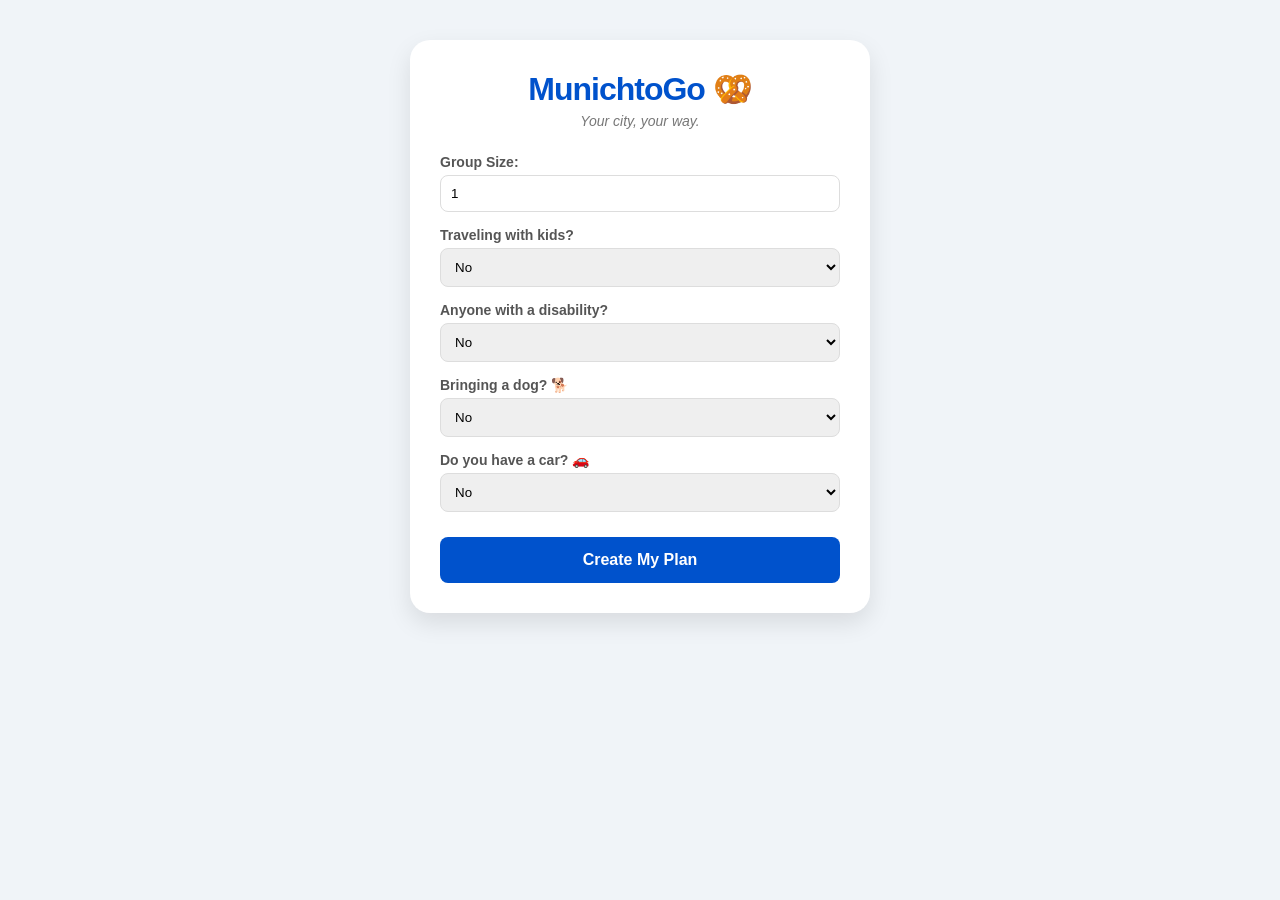
==== templates/planner.html @ 92610671 "first commit" ====
<!DOCTYPE html>
<html lang="en">
<head>
    <meta charset="UTF-8">
    <title>MunichGo - Smart City Planner</title>
    <style>
        body { font-family: 'Segoe UI', sans-serif; background: #f0f4f8; display: flex; justify-content: center; align-items: center; padding: 40px 0; margin: 0; }
        .card { background: white; padding: 30px; border-radius: 20px; box-shadow: 0 10px 25px rgba(0,0,0,0.1); width: 400px; }
        .logo-area { text-align: center; margin-bottom: 25px; }
        h1 { color: #0052cc; margin: 0; font-size: 32px; letter-spacing: -1px; }
        .slogan { color: #777; font-style: italic; font-size: 14px; margin-top: 5px; }
        .form-group { margin-bottom: 15px; }
        label { display: block; margin-bottom: 5px; font-weight: 600; color: #555; font-size: 14px; }
        input, select { width: 100%; padding: 10px; border-radius: 8px; border: 1px solid #ddd; box-sizing: border-box; }
        button { background: #0052cc; color: white; border: none; padding: 14px; width: 100%; border-radius: 8px; cursor: pointer; font-size: 16px; font-weight: bold; margin-top: 10px; transition: 0.3s; }
        button:hover { background: #0041a3; transform: translateY(-2px); }
    </style>
</head>
<body>
    <div class="card">
        <div class="logo-area">
            <h1>MunichtoGo 🥨</h1>
            <div class="slogan">Your city, your way.</div>
        </div>
        <form action="/generate" method="POST">
            <div class="form-group">
                <label>Group Size:</label>
                <input type="number" name="group_size" value="1" min="1">
            </div>
            <div class="form-group"><label>Traveling with kids?</label>
                <select name="has_child"><option value="no">No</option><option value="yes">Yes</option></select>
            </div>
            <div class="form-group"><label>Anyone with a disability?</label>
                <select name="has_disability"><option value="no">No</option><option value="yes">Yes</option></select>
            </div>
            <div class="form-group"><label>Bringing a dog? 🐕</label>
                <select name="has_dog"><option value="no">No</option><option value="yes">Yes</option></select>
            </div>
            <div class="form-group"><label>Do you have a car? 🚗</label>
                <select name="has_car"><option value="no">No</option><option value="yes">Yes</option></select>
            </div>
            <button type="submit">Create My Plan</button>
        </form>
    </div>
</body>
</html>
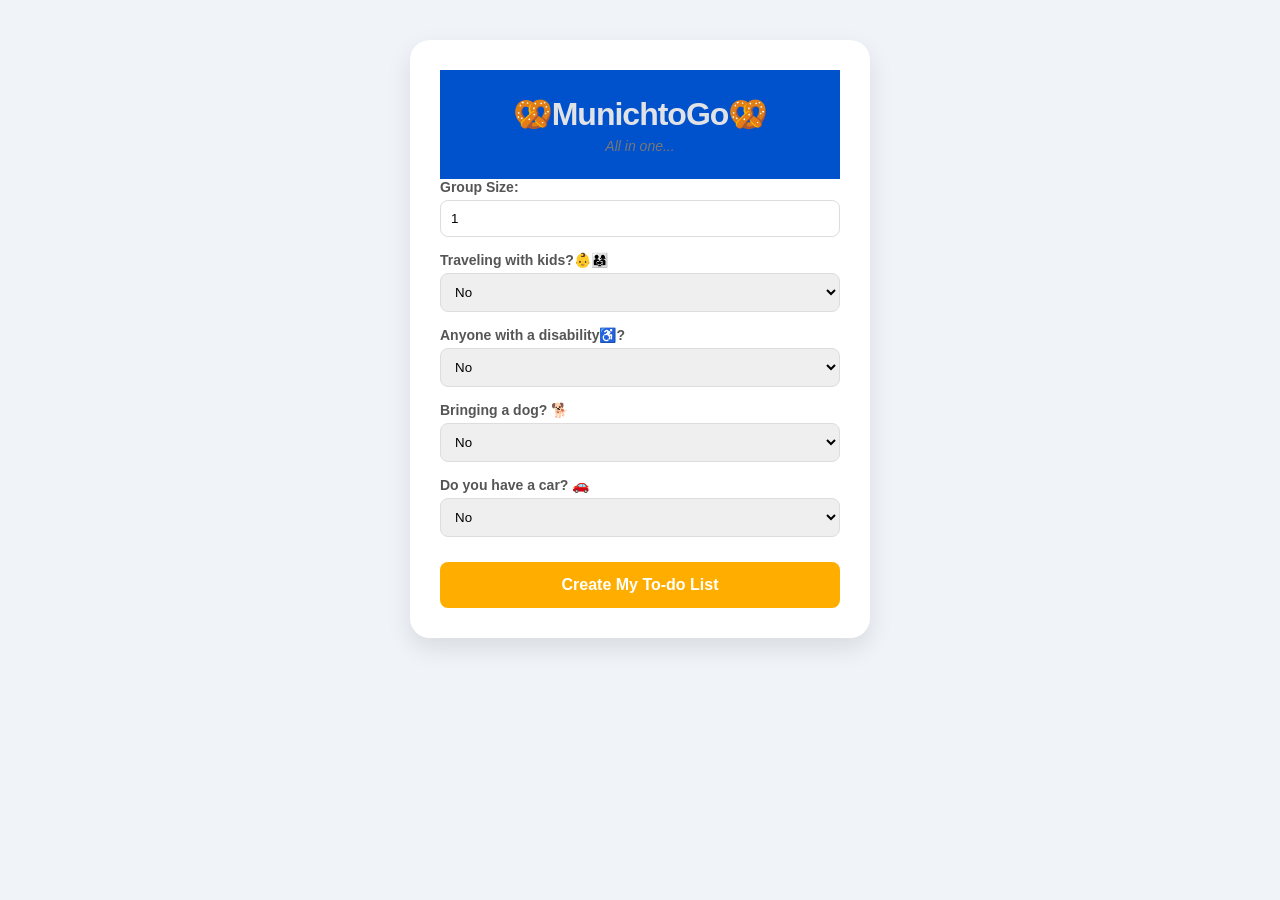
==== commit 57eea928: "design" ====
--- a/templates/planner.html
+++ b/templates/planner.html
@@ -1,36 +1,40 @@
 <!DOCTYPE html>
 <html lang="en">
 <head>
+    
     <meta charset="UTF-8">
     <title>MunichGo - Smart City Planner</title>
     <style>
         body { font-family: 'Segoe UI', sans-serif; background: #f0f4f8; display: flex; justify-content: center; align-items: center; padding: 40px 0; margin: 0; }
         .card { background: white; padding: 30px; border-radius: 20px; box-shadow: 0 10px 25px rgba(0,0,0,0.1); width: 400px; }
-        .logo-area { text-align: center; margin-bottom: 25px; }
-        h1 { color: #0052cc; margin: 0; font-size: 32px; letter-spacing: -1px; }
+        .logo-area {
+    background-color: #0052cc; padding: 25px;text-align: center;color: white; 
+}
+        h1 { color: #e1e2e5; margin: 0; font-size: 32px; letter-spacing: -1px; }
         .slogan { color: #777; font-style: italic; font-size: 14px; margin-top: 5px; }
         .form-group { margin-bottom: 15px; }
         label { display: block; margin-bottom: 5px; font-weight: 600; color: #555; font-size: 14px; }
         input, select { width: 100%; padding: 10px; border-radius: 8px; border: 1px solid #ddd; box-sizing: border-box; }
-        button { background: #0052cc; color: white; border: none; padding: 14px; width: 100%; border-radius: 8px; cursor: pointer; font-size: 16px; font-weight: bold; margin-top: 10px; transition: 0.3s; }
+        button { background: #ffae00; color: white; border: none; padding: 14px; width: 100%; border-radius: 8px; cursor: pointer; font-size: 16px; font-weight: bold; margin-top: 10px; transition: 0.3s; }
         button:hover { background: #0041a3; transform: translateY(-2px); }
     </style>
 </head>
 <body>
     <div class="card">
         <div class="logo-area">
-            <h1>MunichtoGo 🥨</h1>
-            <div class="slogan">Your city, your way.</div>
+            <h1>🥨MunichtoGo🥨</h1>
+            <div class="slogan">All in one...</div>
+            
         </div>
         <form action="/generate" method="POST">
             <div class="form-group">
                 <label>Group Size:</label>
                 <input type="number" name="group_size" value="1" min="1">
             </div>
-            <div class="form-group"><label>Traveling with kids?</label>
+            <div class="form-group"><label>Traveling with kids?👶👨‍👩‍👧</label>
                 <select name="has_child"><option value="no">No</option><option value="yes">Yes</option></select>
             </div>
-            <div class="form-group"><label>Anyone with a disability?</label>
+            <div class="form-group"><label>Anyone with a disability♿?</label>
                 <select name="has_disability"><option value="no">No</option><option value="yes">Yes</option></select>
             </div>
             <div class="form-group"><label>Bringing a dog? 🐕</label>
@@ -39,7 +43,7 @@
             <div class="form-group"><label>Do you have a car? 🚗</label>
                 <select name="has_car"><option value="no">No</option><option value="yes">Yes</option></select>
             </div>
-            <button type="submit">Create My Plan</button>
+            <button type="submit">Create My To-do List</button>
         </form>
     </div>
 </body>
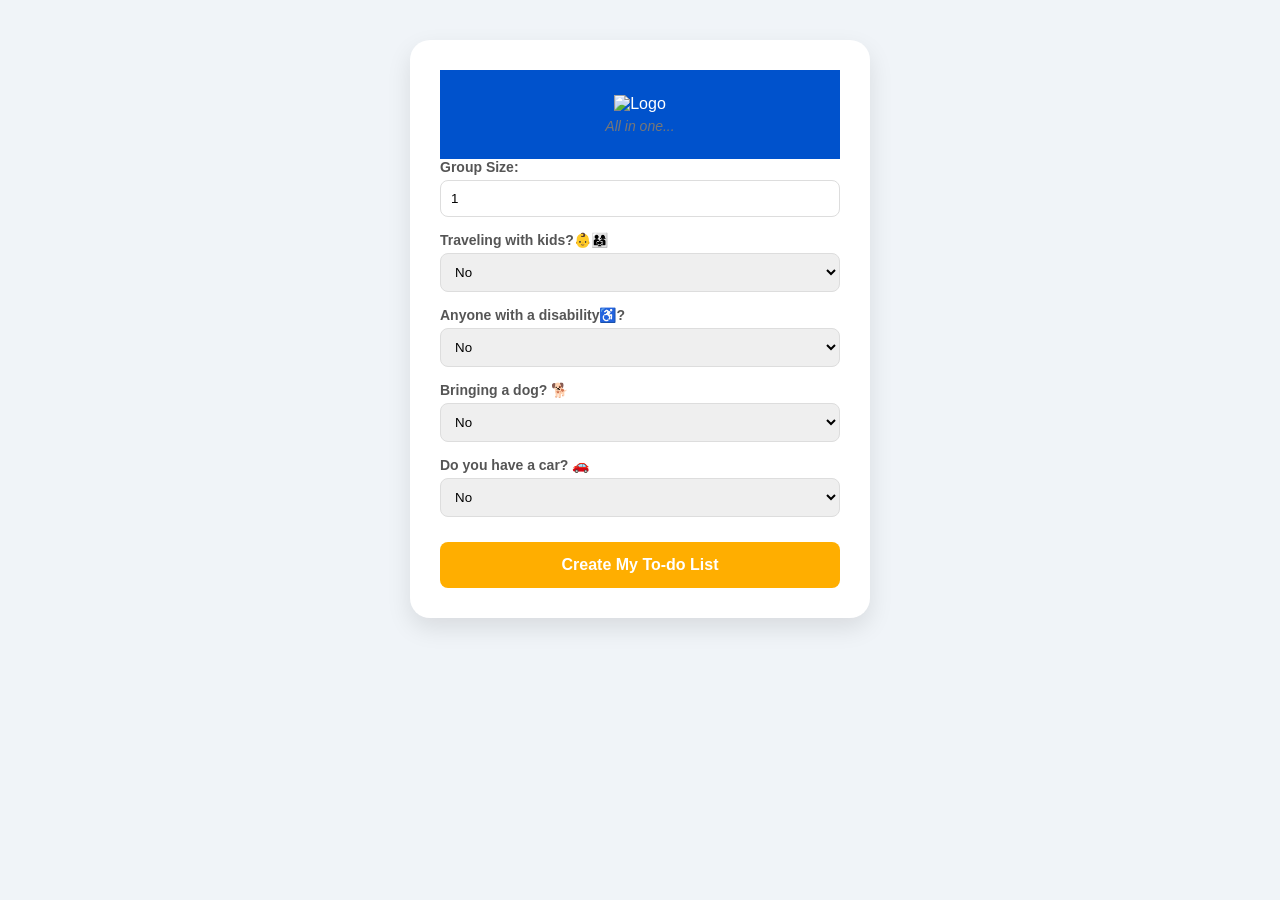
==== commit 14f72b75: "design" ====
--- a/templates/planner.html
+++ b/templates/planner.html
@@ -22,7 +22,7 @@
 <body>
     <div class="card">
         <div class="logo-area">
-            <h1>🥨MunichtoGo🥨</h1>
+            <img src="{{ url_for('static', filename='images/logo2.jpg') }}" alt="Logo" width="100">
             <div class="slogan">All in one...</div>
             
         </div>
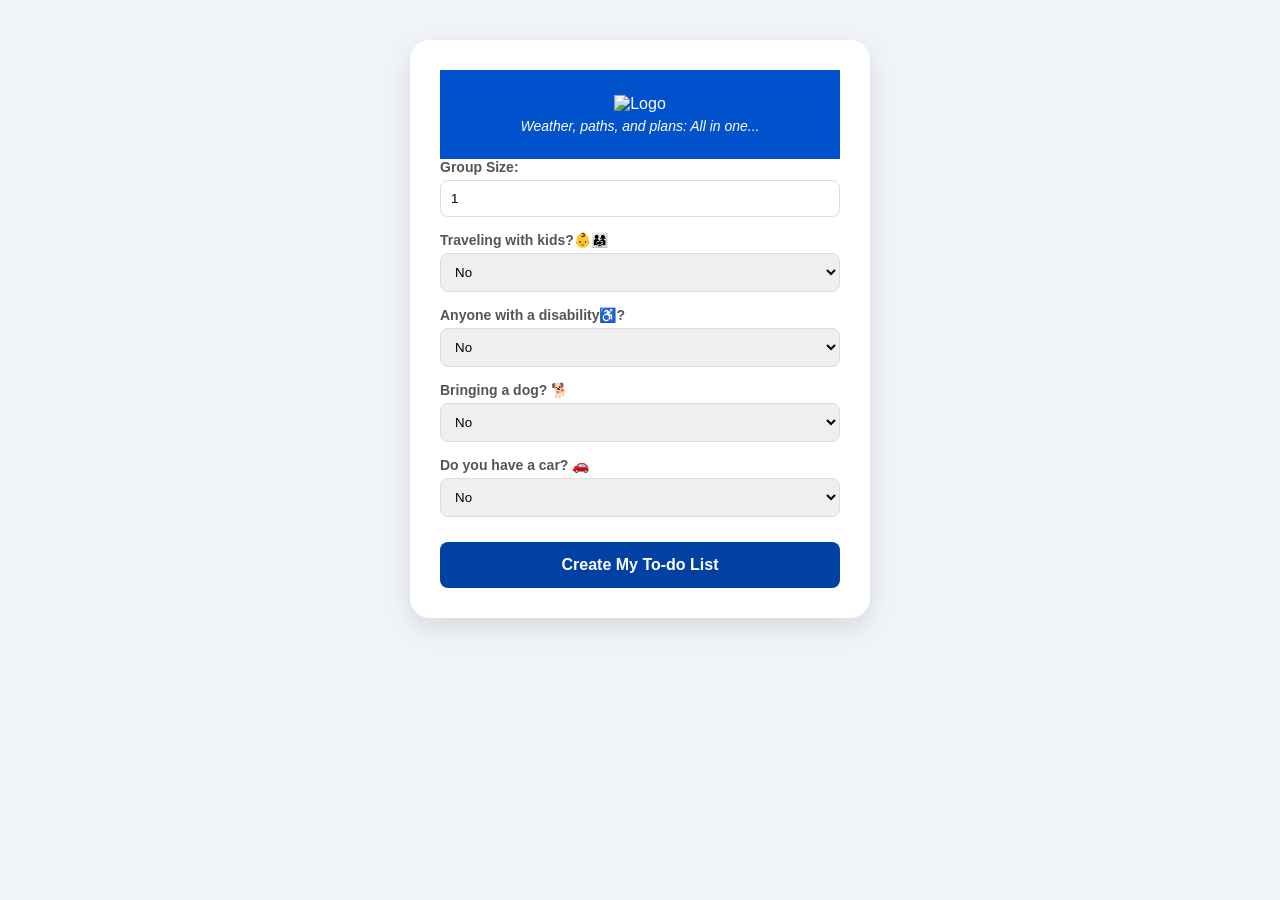
==== commit 49895e33: "sql planned" ====
--- a/templates/planner.html
+++ b/templates/planner.html
@@ -3,7 +3,7 @@
 <head>
     
     <meta charset="UTF-8">
-    <title>MunichGo - Smart City Planner</title>
+    <title>MunichGo </title>
     <style>
         body { font-family: 'Segoe UI', sans-serif; background: #f0f4f8; display: flex; justify-content: center; align-items: center; padding: 40px 0; margin: 0; }
         .card { background: white; padding: 30px; border-radius: 20px; box-shadow: 0 10px 25px rgba(0,0,0,0.1); width: 400px; }
@@ -11,11 +11,11 @@
     background-color: #0052cc; padding: 25px;text-align: center;color: white; 
 }
         h1 { color: #e1e2e5; margin: 0; font-size: 32px; letter-spacing: -1px; }
-        .slogan { color: #777; font-style: italic; font-size: 14px; margin-top: 5px; }
+        .slogan { color: white; font-style: italic; font-size: 14px; margin-top: 5px; }
         .form-group { margin-bottom: 15px; }
         label { display: block; margin-bottom: 5px; font-weight: 600; color: #555; font-size: 14px; }
         input, select { width: 100%; padding: 10px; border-radius: 8px; border: 1px solid #ddd; box-sizing: border-box; }
-        button { background: #ffae00; color: white; border: none; padding: 14px; width: 100%; border-radius: 8px; cursor: pointer; font-size: 16px; font-weight: bold; margin-top: 10px; transition: 0.3s; }
+        button { background: #0041a3; color: white; border: none; padding: 14px; width: 100%; border-radius: 8px; cursor: pointer; font-size: 16px; font-weight: bold; margin-top: 10px; transition: 0.3s; }
         button:hover { background: #0041a3; transform: translateY(-2px); }
     </style>
 </head>
@@ -23,7 +23,7 @@
     <div class="card">
         <div class="logo-area">
             <img src="{{ url_for('static', filename='images/logo2.jpg') }}" alt="Logo" width="100">
-            <div class="slogan">All in one...</div>
+            <div class="slogan">Weather, paths, and plans: All in one...</div>
             
         </div>
         <form action="/generate" method="POST">
